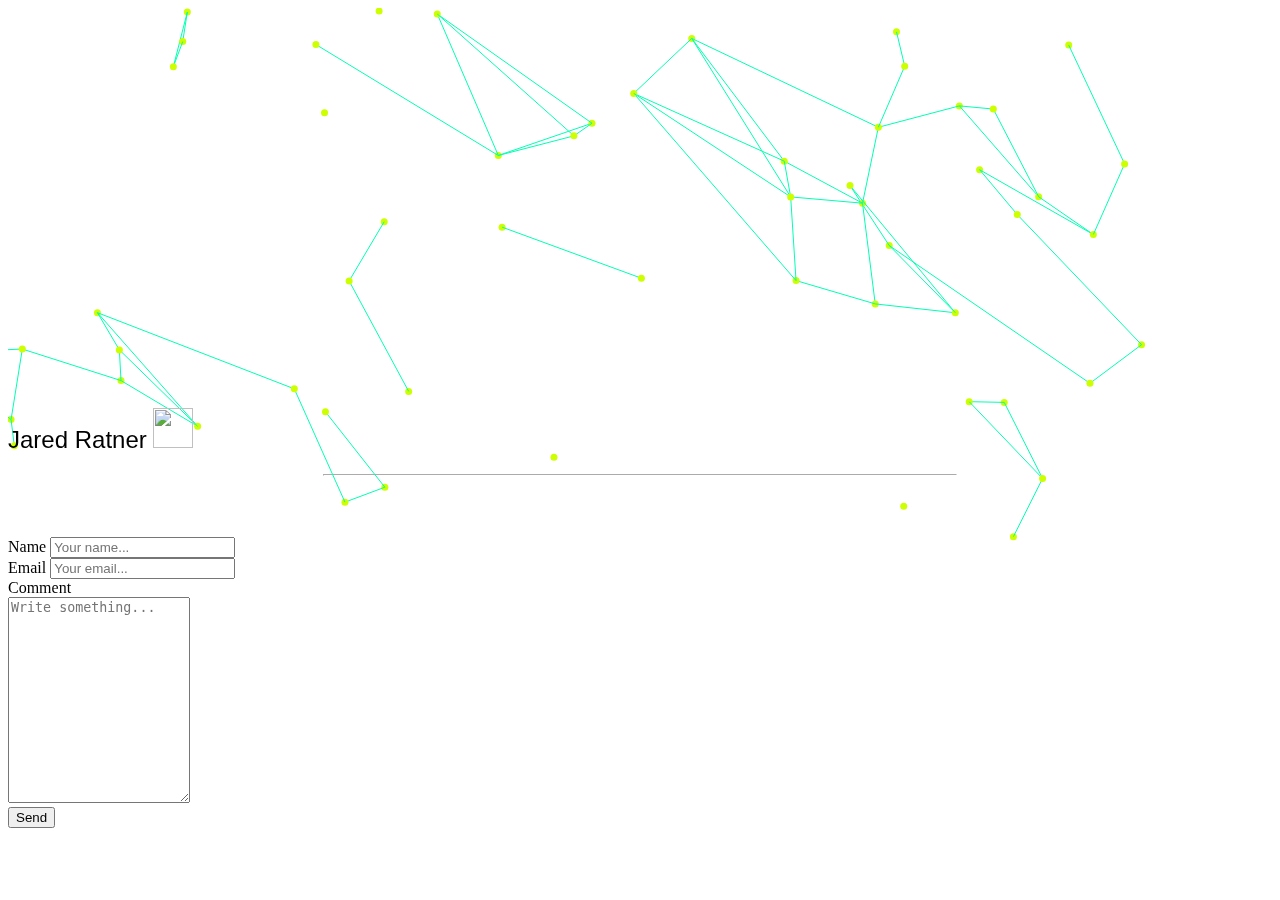
==== index.html @ c4d781af "version 1" ====
<!doctype html>
<html lang="en" class="no-js">
<head>
  <base target="_blank">
  <meta charset="UTF-8" />
  <title>Jared Ratner</title>
  <link rel="shortcut icon" type="image/png" href="assets/favicon.png">
  <meta name="viewport" content="width=device-width, initial-scale=1.0">
  <link rel="stylesheet" href="css/style.css" />
  <link rel="stylesheet" href="https://use.fontawesome.com/releases/v5.2.0/css/all.css" integrity="sha384-hWVjflwFxL6sNzntih27bfxkr27PmbbK/iSvJ+a4+0owXq79v+lsFkW54bOGbiDQ" crossorigin="anonymous" type="text/css">
  <!-- remember, jQuery is completely optional -->
  <!-- <script type='text/javascript' src='js/jquery-1.11.1.min.js'></script> -->
  <script type="text/javascript" src="js/jquery.particleground.js"></script>
  <script type="text/javascript" src="js/demo.js"></script>
</head>

<body>

<div id="particles">
  <div id="intro">
      <h2 style="font-family: 'Syncopate', sans-serif; font-weight: 10;">Jared Ratner&nbsp<a href="resume.pdf" style="color: white;"><img src="https://img.icons8.com/ios/100/FFFFFF/open-resume.png" height="40" width="40" style="color: white";></a></h2>
        <hr style="width: 50%; background-color: #fff6f7; border-color: #ffffff;">
    <a href="https://www.linkedin.com/in/jaredratner/" style="color: white;"><i class="fab fa-linkedin" style="font-size: 2em;"></i></a>
    &nbsp
    <a href="mailto: jared@ratner.me?subject = I'm interested in your resume" style="color: white;"><i class="fas fa-paper-plane" style="font-size: 2em;"></i></a>
    &nbsp
    <a href="https://github.com/OrangeB0lt/" style="color: white;"><i class="fab fa-github" style="font-size: 2em;"></i></a>
    &nbsp
    <div class="container">
      <form action="mailto:jared@ratner.me" method="get" enctype="text/plain">
        <p>
        <label for="fname">Name</label>
        <input type="text" id="fname" name="name" placeholder="Your name...">
          <br>
        <label for="lname">Email</label>
        <input type="text" id="lname" name="email" placeholder="Your email...">
          <br>
        <label for="subject">Comment</label>
        <br>
        <textarea id="subject" name="subject" placeholder="Write something..." style="height:200px"></textarea>
        <br>
        <input type="submit" name="submit" value="Send">
        </p>
      </form>
    </div>
  </div>
</div>


</body>
</html>
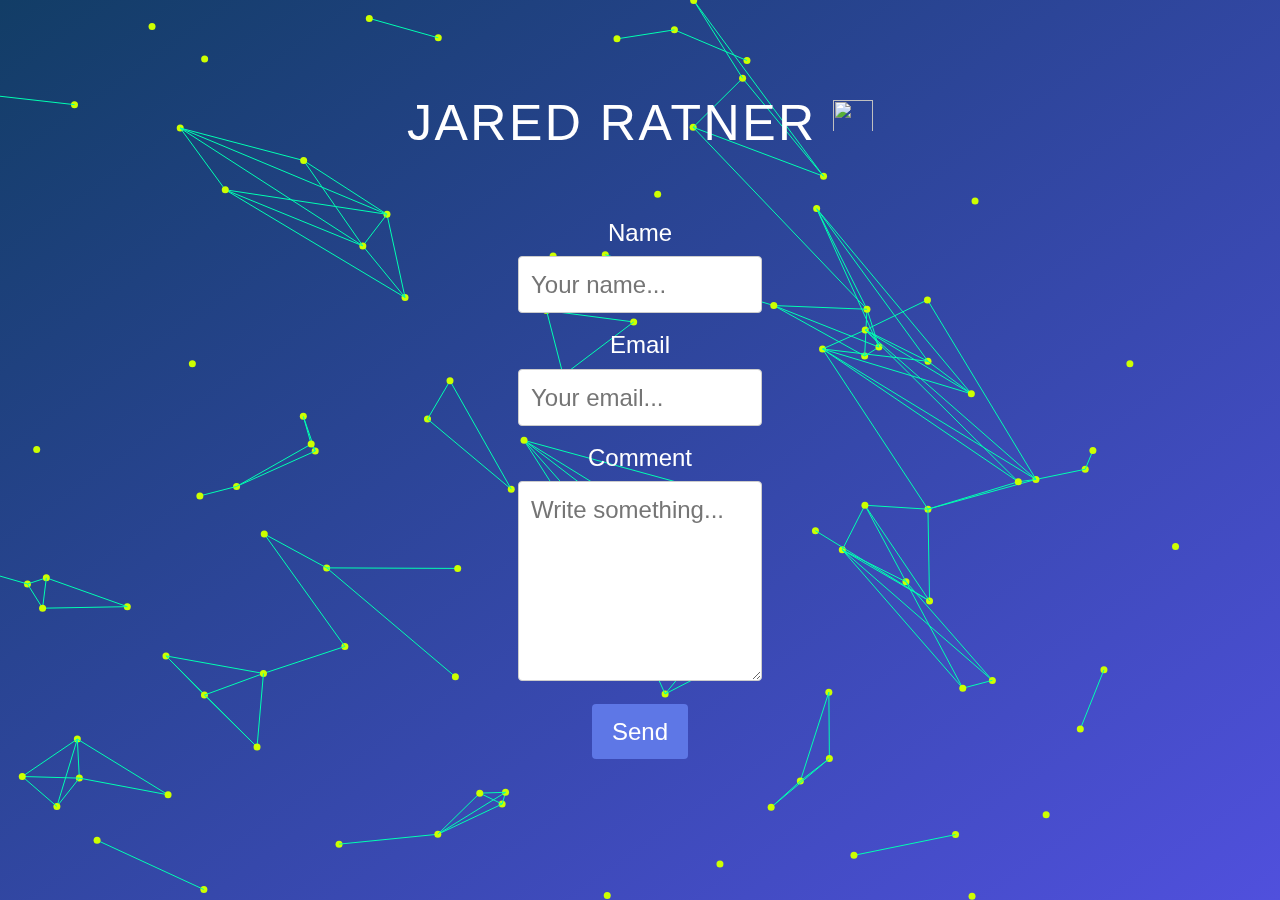
==== commit f13f100e: "version 2" ====
--- a/index.html
+++ b/index.html
@@ -30,11 +30,13 @@
       <form action="mailto:jared@ratner.me" method="get" enctype="text/plain">
         <p>
         <label for="fname">Name</label>
+        <br>
         <input type="text" id="fname" name="name" placeholder="Your name...">
-          <br>
+        <br>
         <label for="lname">Email</label>
+        <br>
         <input type="text" id="lname" name="email" placeholder="Your email...">
-          <br>
+        <br>
         <label for="subject">Comment</label>
         <br>
         <textarea id="subject" name="subject" placeholder="Write something..." style="height:200px"></textarea>
--- a/css/style.css
+++ b/css/style.css
@@ -0,0 +1,170 @@
+*{
+  margin: 0;
+  padding: 0;
+  border: 0;
+  font-size: 100%;
+  font: inherit;
+  vertical-align: baseline;  
+}
+
+article, aside, details, figcaption, figure,
+footer, header, hgroup, menu, nav, section {
+  display: block;
+}
+body {
+  line-height: 1;
+}
+ol, ul {
+  list-style: none;
+}
+blockquote, q {
+  quotes: none;
+}
+blockquote:before, blockquote:after,
+q:before, q:after {
+  content: '';
+  content: none;
+}
+table {
+  border-collapse: collapse;
+  border-spacing: 0;
+}
+
+/* particleground demo */
+
+* {
+  -webkit-box-sizing: border-box;
+     -moz-box-sizing: border-box;
+          box-sizing: border-box;
+}
+
+html, body {
+  width: 100%;
+  height: 100%;
+  overflow: hidden;
+}
+
+body {
+  background: linear-gradient(to bottom right, #123D66, #5050dd);
+  font-family: 'Montserrat', sans-serif;
+  color: #fff;
+  line-height: 1.3;
+  -webkit-font-smoothing: antialiased;
+}
+
+#particles {
+  width: 100%;
+  height: 100%;
+  overflow: hidden;
+}
+
+#intro {
+  position: absolute;
+  left: 0;
+  top: 50%;
+  padding: 0 10px;
+  width: 100%;
+  text-align: center;
+}
+h2 {
+  text-transform: uppercase;
+  font-size: 50px;
+  font-weight: 120;
+  color: #ffffff;
+  letter-spacing: 0.05em;
+}
+h3 {
+  text-transform: uppercase;
+  font-size: 26px;
+  font-weight: 500;
+  color: #b3ff00;
+  letter-spacing: 0.05em;
+}
+h1::after {
+  content: '';
+  width: 80px;
+  display: block;
+  background: #fff;
+  height: 10px;
+  margin: 30px auto;
+  line-height: 1.1;
+}
+p {
+  margin: 0 0 30px 0;
+  font-size: 24px;
+  font-family: 'Roboto', sans-serif;
+}
+
+@media only screen and (max-width: 1000px) {
+  h1 {
+    font-size: 15px;
+  }
+}
+
+@media only screen and (max-width: 100px) {
+  h1 {
+    font-size: 15px;
+  }
+  h1::after {
+    height: 8px;
+  }
+}
+
+@media only screen and (max-width: 100px) {
+  #intro {
+    padding: 0 10px;
+  }
+  h1 {
+    font-size: 15px;
+  }
+  h1::after {
+    height: 6px;
+  }
+  p {
+    font-size: 18px;
+  }
+  .btn {
+    font-size: 16px;
+  }
+}
+
+@media only screen and (max-width: 100px) {
+  h1 {
+    font-size: 15px;
+  }
+  h1::after {
+    height: 4px;
+  }
+}
+/* Style inputs with type="text", select elements and textareas */
+input[type=text], select, textarea {
+  width: 20%; /* Full width */
+  padding: 12px; /* Some padding */ 
+  border: 1px solid #ccc; /* Gray border */
+  border-radius: 4px; /* Rounded borders */
+  box-sizing: border-box; /* Make sure that padding and width stays in place */
+  margin-top: 8px; /* Add a top margin */
+  margin-bottom: 16px; /* Bottom margin */
+  resize: vertical /* Allow the user to vertically resize the textarea (not horizontally) */
+}
+
+/* Style the submit button with a specific background color etc */
+input[type=submit] {
+  background-color: #5e77e6;
+  color: white;
+  padding: 12px 20px;
+  border: none;
+  border-radius: 4px;
+  cursor: pointer;
+}
+
+/* When moving the mouse over the submit button, add a darker green color */
+input[type=submit]:hover {
+  background-color: #45a049;
+}
+
+/* Add a background color and some padding around the form */
+.container {
+  border-radius: 5px;
+  padding: 20px;
+}
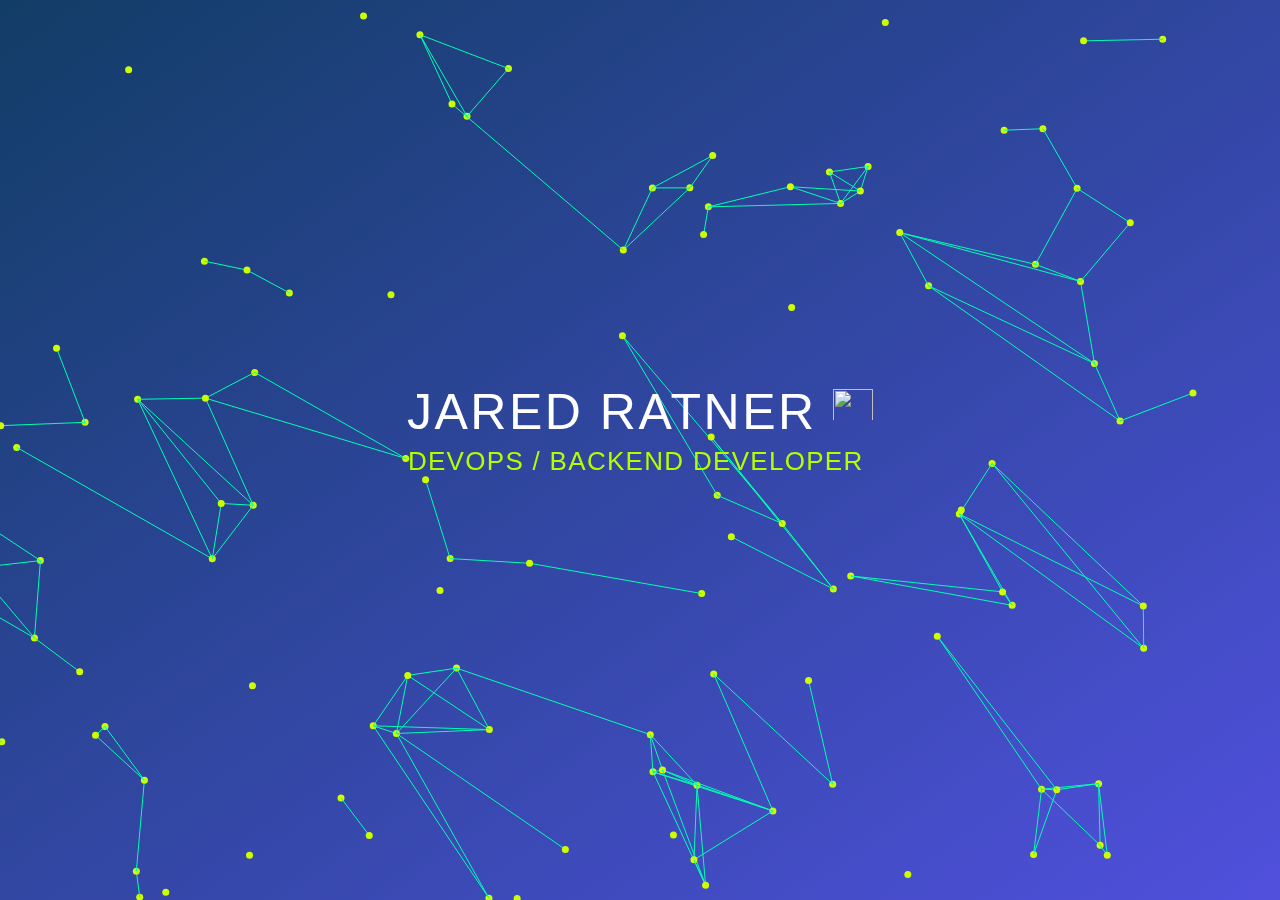
==== commit 81659ced: "version 2" ====
--- a/index.html
+++ b/index.html
@@ -3,7 +3,7 @@
 <head>
   <base target="_blank">
   <meta charset="UTF-8" />
-  <title>Jared Ratner</title>
+  <title>Why are you looking at me? Look at the site!</title>
   <link rel="shortcut icon" type="image/png" href="assets/favicon.png">
   <meta name="viewport" content="width=device-width, initial-scale=1.0">
   <link rel="stylesheet" href="css/style.css" />
@@ -20,31 +20,13 @@
   <div id="intro">
       <h2 style="font-family: 'Syncopate', sans-serif; font-weight: 10;">Jared Ratner&nbsp<a href="resume.pdf" style="color: white;"><img src="https://img.icons8.com/ios/100/FFFFFF/open-resume.png" height="40" width="40" style="color: white";></a></h2>
         <hr style="width: 50%; background-color: #fff6f7; border-color: #ffffff;">
+      <h3 style="font-family: 'Syncopate', sans-serif; font-weight: 500;">Devops / Backend Developer&nbsp</h3>
     <a href="https://www.linkedin.com/in/jaredratner/" style="color: white;"><i class="fab fa-linkedin" style="font-size: 2em;"></i></a>
     &nbsp
     <a href="mailto: jared@ratner.me?subject = I'm interested in your resume" style="color: white;"><i class="fas fa-paper-plane" style="font-size: 2em;"></i></a>
     &nbsp
     <a href="https://github.com/OrangeB0lt/" style="color: white;"><i class="fab fa-github" style="font-size: 2em;"></i></a>
     &nbsp
-    <div class="container">
-      <form action="mailto:jared@ratner.me" method="get" enctype="text/plain">
-        <p>
-        <label for="fname">Name</label>
-        <br>
-        <input type="text" id="fname" name="name" placeholder="Your name...">
-        <br>
-        <label for="lname">Email</label>
-        <br>
-        <input type="text" id="lname" name="email" placeholder="Your email...">
-        <br>
-        <label for="subject">Comment</label>
-        <br>
-        <textarea id="subject" name="subject" placeholder="Write something..." style="height:200px"></textarea>
-        <br>
-        <input type="submit" name="submit" value="Send">
-        </p>
-      </form>
-    </div>
   </div>
 </div>
 
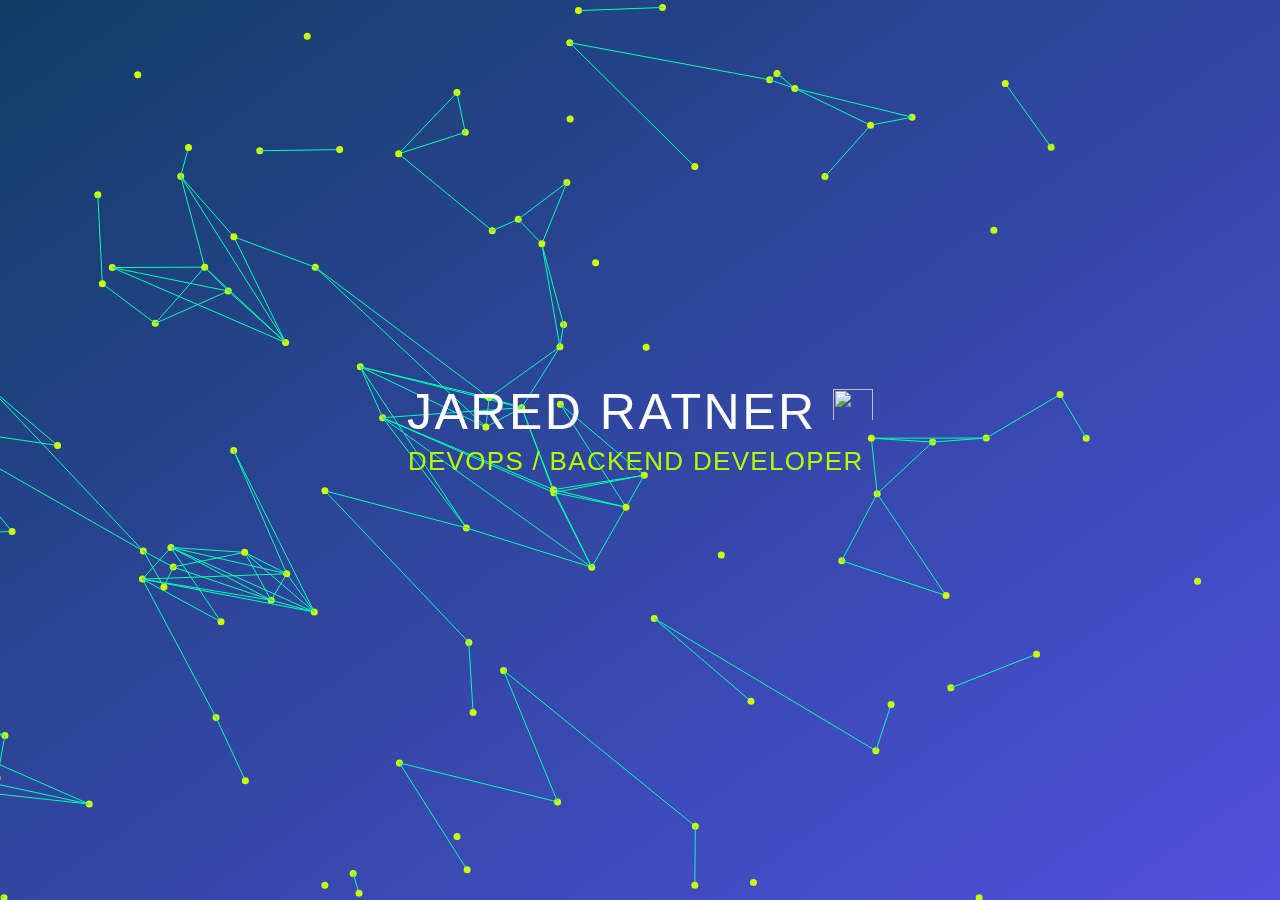
==== commit bf1a4439: "changed resume" ====
--- a/index.html
+++ b/index.html
@@ -3,7 +3,7 @@
 <head>
   <base target="_blank">
   <meta charset="UTF-8" />
-  <title>Why are you looking at me? Look at the site!</title>
+  <title>Jared Ratner: Devops</title>
   <link rel="shortcut icon" type="image/png" href="assets/favicon.png">
   <meta name="viewport" content="width=device-width, initial-scale=1.0">
   <link rel="stylesheet" href="css/style.css" />
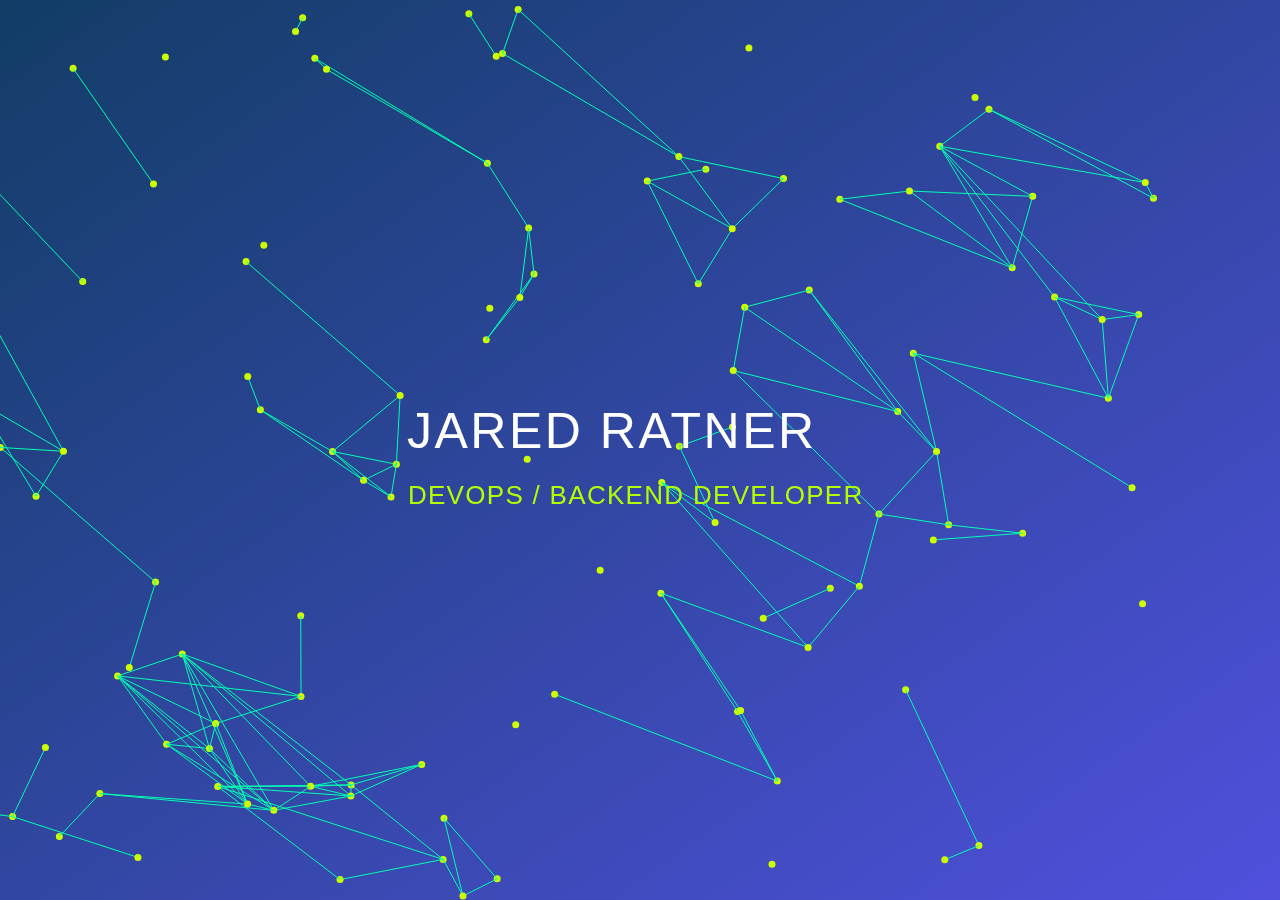
==== commit eb786868: "text changes size to screen" ====
--- a/index.html
+++ b/index.html
@@ -18,7 +18,7 @@
 
 <div id="particles">
   <div id="intro">
-      <h2 style="font-family: 'Syncopate', sans-serif; font-weight: 10;">Jared Ratner&nbsp<a href="resume.pdf" style="color: white;"><img src="https://img.icons8.com/ios/100/FFFFFF/open-resume.png" height="40" width="40" style="color: white";></a></h2>
+      <h2 style="font-family: 'Syncopate', sans-serif; font-weight: 10;">Jared Ratner&nbsp<a href="resume.pdf" style="color: white; font-size: 8vw"><img src="https://img.icons8.com/ios/100/FFFFFF/open-resume.png" height="40" width="40" style="color: white";></a></h2>
         <hr style="width: 50%; background-color: #fff6f7; border-color: #ffffff;">
       <h3 style="font-family: 'Syncopate', sans-serif; font-weight: 500;">Devops / Backend Developer&nbsp</h3>
     <a href="https://www.linkedin.com/in/jaredratner/" style="color: white;"><i class="fab fa-linkedin" style="font-size: 2em;"></i></a>
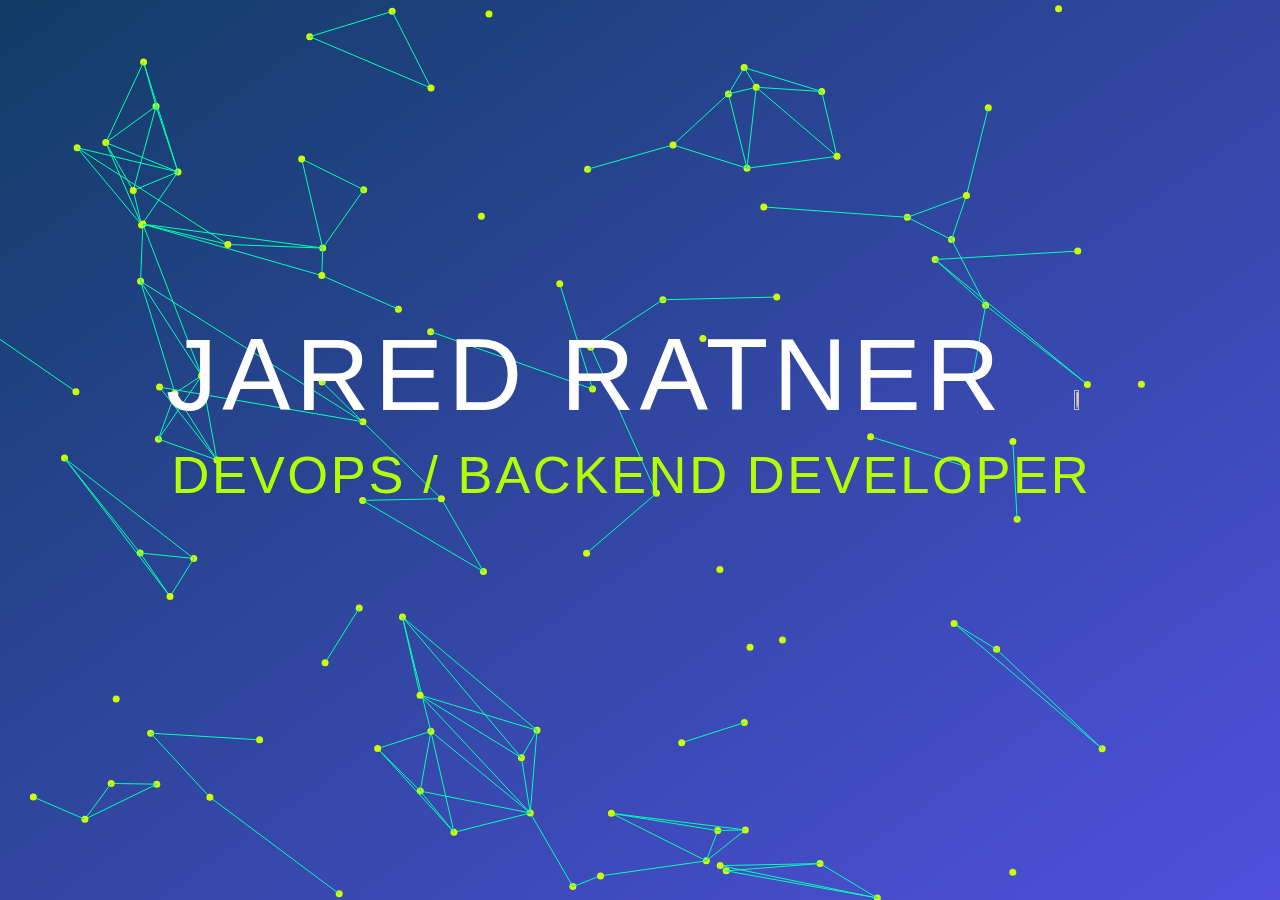
==== commit bb8753ea: "text changes size to screen" ====
--- a/index.html
+++ b/index.html
@@ -18,14 +18,14 @@
 
 <div id="particles">
   <div id="intro">
-      <h2 style="font-family: 'Syncopate', sans-serif; font-weight: 10;">Jared Ratner&nbsp<a href="resume.pdf" style="color: white; font-size: 8vw"><img src="https://img.icons8.com/ios/100/FFFFFF/open-resume.png" height="40" width="40" style="color: white";></a></h2>
+      <h2 style="font-family: 'Syncopate', sans-serif; font-weight: 10;">Jared Ratner&nbsp<a href="resume.pdf" style="color: white; font-size: 8vw"><img src="https://img.icons8.com/ios/100/FFFFFF/open-resume.png" height=7% width=6% style="color: white";></a></h2>
         <hr style="width: 50%; background-color: #fff6f7; border-color: #ffffff;">
       <h3 style="font-family: 'Syncopate', sans-serif; font-weight: 500;">Devops / Backend Developer&nbsp</h3>
-    <a href="https://www.linkedin.com/in/jaredratner/" style="color: white;"><i class="fab fa-linkedin" style="font-size: 2em;"></i></a>
+    <a href="https://www.linkedin.com/in/jaredratner/" style="color: white;"><i class="fab fa-linkedin" style="font-size: 5vw;"></i></a>
     &nbsp
-    <a href="mailto: jared@ratner.me?subject = I'm interested in your resume" style="color: white;"><i class="fas fa-paper-plane" style="font-size: 2em;"></i></a>
+    <a href="mailto: jared@ratner.me?subject = I'm interested in your resume" style="color: white;"><i class="fas fa-paper-plane" style="font-size: 5vw;"></i></a>
     &nbsp
-    <a href="https://github.com/OrangeB0lt/" style="color: white;"><i class="fab fa-github" style="font-size: 2em;"></i></a>
+    <a href="https://github.com/OrangeB0lt/" style="color: white;"><i class="fab fa-github" style="font-size: 5vw;"></i></a>
     &nbsp
   </div>
 </div>
--- a/css/style.css
+++ b/css/style.css
@@ -68,14 +68,14 @@
 }
 h2 {
   text-transform: uppercase;
-  font-size: 50px;
+  font-size: 8vw;
   font-weight: 120;
   color: #ffffff;
   letter-spacing: 0.05em;
 }
 h3 {
   text-transform: uppercase;
-  font-size: 26px;
+  font-size: 4.1vw;
   font-weight: 500;
   color: #b3ff00;
   letter-spacing: 0.05em;
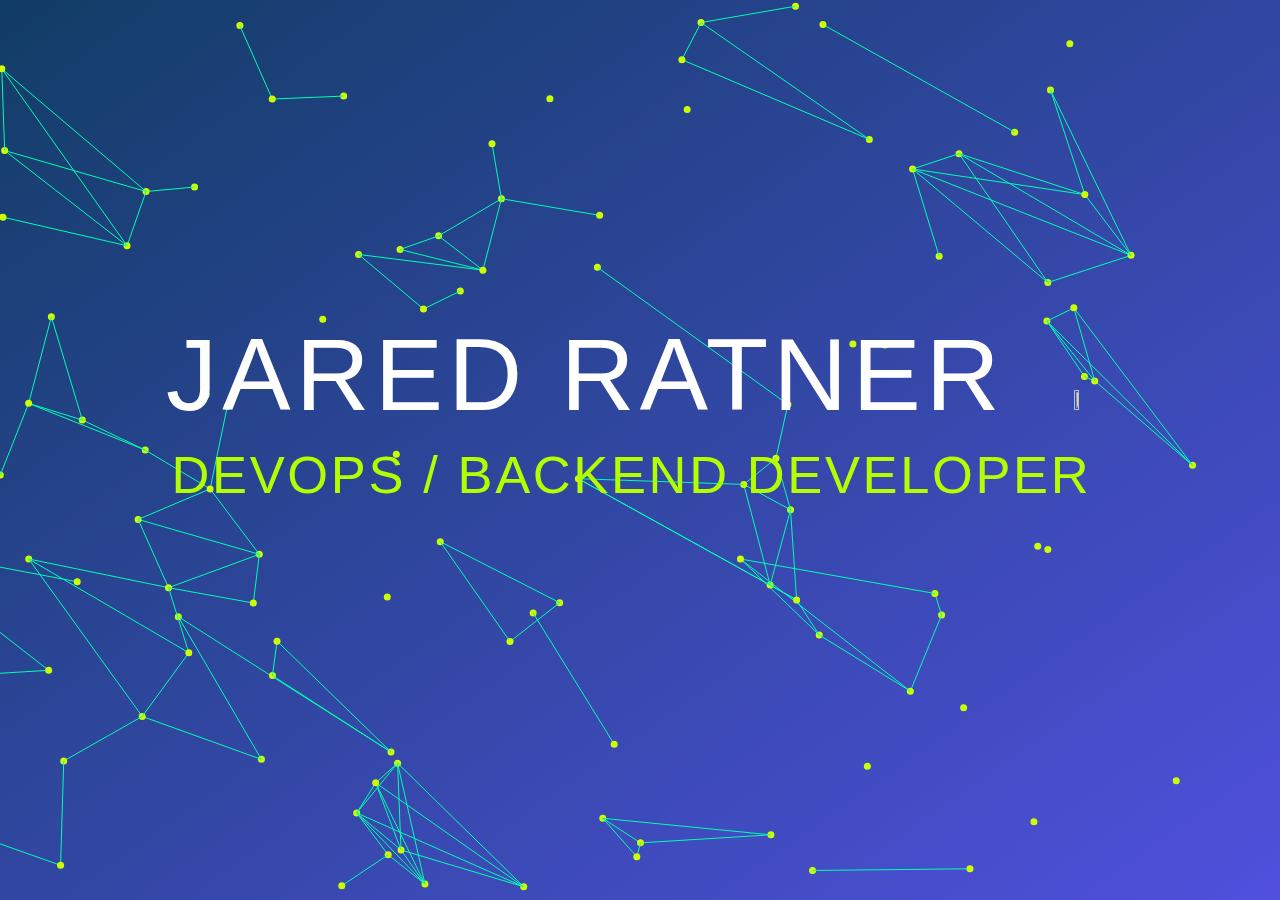
==== commit 8fadbf69: "text changes size to screen" ====
--- a/index.html
+++ b/index.html
@@ -23,11 +23,13 @@
       <h3 style="font-family: 'Syncopate', sans-serif; font-weight: 500;">Devops / Backend Developer&nbsp</h3>
     <a href="https://www.linkedin.com/in/jaredratner/" style="color: white;"><i class="fab fa-linkedin" style="font-size: 5vw;"></i></a>
     &nbsp
-    <a href="mailto: jared@ratner.me?subject = I'm interested in your resume" style="color: white;"><i class="fas fa-paper-plane" style="font-size: 5vw;"></i></a>
+    <a href="mailto: jared@ratner.me?subject=I'm interested in your resume" style="color: white;"><i class="fas fa-paper-plane" style="font-size: 5vw;"></i></a>
     &nbsp
     <a href="https://github.com/OrangeB0lt/" style="color: white;"><i class="fab fa-github" style="font-size: 5vw;"></i></a>
     &nbsp
+    
   </div>
+  
 </div>
 
 
